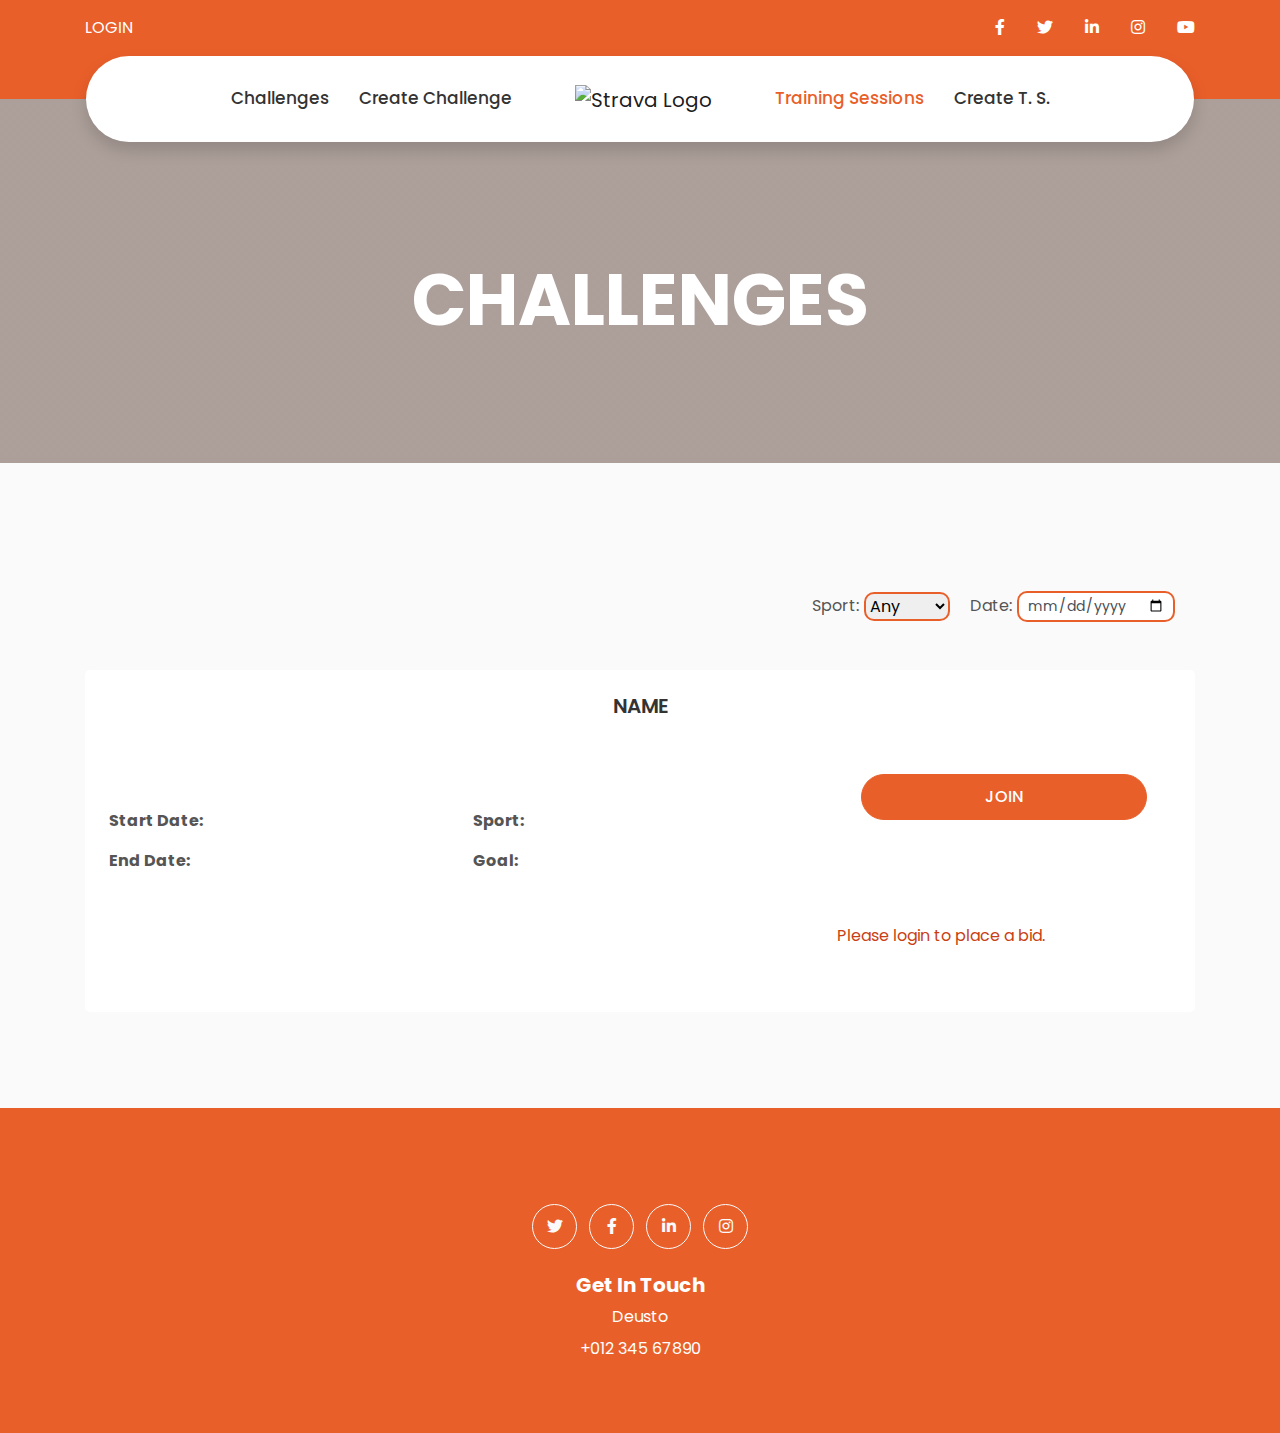
==== client/src/main/resources/templates/challengeList.html @ 9c3521f0 "challenge" ====
<!DOCTYPE html>
<html lang="en">

<head>
    <meta charset="utf-8">
    <title>Challenges</title>
    <meta content="width=device-width, initial-scale=1.0" name="viewport">
    <meta content="Free HTML Templates" name="keywords">
    <meta content="Free HTML Templates" name="description">

    <!-- Favicon -->
    <link href="img/favicon.ico" rel="icon">

    <!-- Google Web Fonts -->
    <link rel="preconnect" href="https://fonts.gstatic.com">
    <link href="https://fonts.googleapis.com/css2?family=Poppins:wght@400;500;600;700&display=swap" rel="stylesheet">

    <!-- Font Awesome -->
    <link href="https://cdnjs.cloudflare.com/ajax/libs/font-awesome/5.10.0/css/all.min.css" rel="stylesheet">


    <!-- Customized Bootstrap Stylesheet -->
    <link th:href="@{/style.min.css}" rel="stylesheet">
    <link href="../static/style.min.css" rel="stylesheet">

</head>

<body>
    <!-- Topbar Start -->
    <div class="container-fluid bg-primary py-3 d-none d-md-block">
        <div class="container">
            <div class="row">
                <div class="col-md-6 text-center text-lg-left mb-2 mb-lg-0">
                    <div class="d-inline-flex align-items-center">
                        <a class="text-white pr-3" href="">LOGIN</a>
                    </div>
                </div>
                <div class="col-md-6 text-center text-lg-right">
                    <div class="d-inline-flex align-items-center">
                        <a class="text-white px-3" href="">
                            <i class="fab fa-facebook-f"></i>
                        </a>
                        <a class="text-white px-3" href="">
                            <i class="fab fa-twitter"></i>
                        </a>
                        <a class="text-white px-3" href="">
                            <i class="fab fa-linkedin-in"></i>
                        </a>
                        <a class="text-white px-3" href="">
                            <i class="fab fa-instagram"></i>
                        </a>
                        <a class="text-white pl-3" href="">
                            <i class="fab fa-youtube"></i>
                        </a>
                    </div>
                </div>
            </div>
        </div>
    </div>
    <!-- Topbar End -->


    <!-- Navbar Start -->
    <div class="container-fluid position-relative nav-bar p-0">
        <div class="container-lg position-relative p-0 px-lg-3" style="z-index: 9;">
            <nav class="navbar navbar-expand-lg bg-white navbar-light shadow p-lg-0">
                <a href="index.html" class="navbar-brand d-block d-lg-none">
                    <h1 class="m-0 display-4 text-primary">CREAM</h1>
                </a>
                <button type="button" class="navbar-toggler" data-toggle="collapse" data-target="#navbarCollapse">
                    <span class="navbar-toggler-icon"></span>
                </button>
                <div class="collapse navbar-collapse justify-content-between" id="navbarCollapse">
                    <div class="navbar-nav ml-auto py-0">
                        <a href="index.html" class="nav-item nav-link">Challenges</a>
                        <a href="about.html" class="nav-item nav-link">Create Challenge</a>
                    </div>
					<div>
						
						<a href="index.html" class="navbar-brand mx-5 d-none d-lg-block" style="display: flex; align-items: center; justify-content: center;">
						    <img style="width: 15rem;" class="m-0" src="https://i0.wp.com/www.interhacktives.com/wp-content/uploads/2014/02/strava.png?fit=595%2C337&ssl=1" alt="Strava Logo">
						</a>
					</div>
                    <div class="navbar-nav mr-auto py-0">
                        <a href="service.html" class="nav-item nav-link active">Training Sessions</a>
                        <a href="gallery.html" class="nav-item nav-link">Create T. S.</a>
                    </div>
                </div>
            </nav>
        </div>
    </div>
    <!-- Navbar End -->


    <!-- Header Start -->
    <div class="jumbotron jumbotron-fluid page-header">
        <div class="container text-center py-5">
            <h1 class="text-white display-3 mt-lg-5">CHALLENGES</h1>
        </div>
    </div>
    <!-- Header End -->


    <!-- Services Start -->
    <div class="container-fluid py-5">
        <div class="container py-5">


			<div class="d-flex justify-content-end align-items-center mb-4">
			    <form th:action="@{/activeChallenges}" method="get" class="d-flex align-items-center me-3">
			        <label for="filterSport" class="form-label mb-0 me-2">Sport:</label>
			        <select name="filterSport" id="filterSport" class="form-select form-select-sm w-auto" onchange="this.form.submit()">
			            <option value="ANY" th:selected="${filterSport == 'ANY'}">Any</option>
			            <option value="RUNNING" th:selected="${filterSport == 'RUNNING'}">Running</option>
			            <option value="CYCLING" th:selected="${filterSport == 'CYCLING'}">Cycling</option>
			        </select>
			    </form>
				<form th:action="@{/activeChallenges}" method="get" class="d-flex align-items-center">
					<label for="date" class="form-label mb-0 me-2">Date:</label>
					<input type="date" name="filterDate" id="date" class="inputdate form-control form-control-sm w-auto" onchange="this.form.submit()">
				</form>
			</div>

            <div class="d-flex justify-content-between align-items-center mb-4">
            </div>



            <div class="row mt-4" th:each="challenge : ${challenges}">
                <div class="col-12">
                    <div class="owl-carousel service-carousel">
                        <div class="service-item">

                            <div class="position-relative text-left bg-light rounded p-4 pb-5">
                                <h5 th:text="${challenge.name}" class="font-weight-semi-bold mb-3 text-center">NAME</h5>
                                <div class="row align-items-center" style="height: auto;">
                                    <div class="col-md-4 d-flex flex-column justify-content-center">
                                        <p><strong>Start Date: </strong><span th:text="${#dates.format(challenge.startDate, 'yyyy-MM-dd')}"></span></p>
                                        <p><strong>End Date: </strong><span th:text="${#dates.format(challenge.endDate, 'yyyy-MM-dd')}"></span></p>
                                    </div>
                                    <div class="col-md-4 d-flex flex-column justify-content-center">
                                        <p><strong>Sport: </strong><span th:text="${challenge.sport}"></span></p>
                                        <p><strong>Goal: </strong><span th:text="${challenge.goal}"></span><span th:text="${challenge.isDistance ? ' km' : ' h'}"></span></p>
                                    </div>
                                    <div th:if="${token != null && challenge != null}" class="col-md-4 d-flex flex-column justify-content-center">
										<form th:action="@{/challenge(redirectUrl=${currentUrl})}" method="post" class="p-4" style="display: flex; flex-direction: column;">
											<input type="hidden" th:name="id" th:value="${challenge.id}" />
                                        	<button class="btn btn-primary mt-3 joinbutton">JOIN</button>
										</form>										
										<p th:if="${errorMessageId == challenge.id}" th:text="${errorMessage}" class="text-danger mt-4"></p>
										<p th:if="${successMessageId == challenge.id}" th:text="${successMessage}" class="text-success mt-4"></p>
										<p th:if="${token == null}" class="text-danger">Please <a th:href="@{/login(redirectUrl=${currentUrl})}">login</a> to place a bid.</p>
                                    </div>
                                </div>
                                <div class="text-center">
                                </div>
                            </div>
                            
                        </div>
                    </div>
                </div>
            </div>
        </div>
    </div>
    <!-- Services End -->

    <!-- Footer Start -->
    <div class="container-fluid footer bg-orange" style="color : white;">
        <div class="container text-center py-5">
            <div class="row">
                <div class="col-12 mb-4">
                <img width= "20%" style="margin: 0;" class="m-0 display-4 text-primary" src="https://d3nn82uaxijpm6.cloudfront.net/assets/website_v2/svgs/strava-white-cfde2bcc58a56430af3519272109b1c6a8f089d7bdc85b311bfaae63dd448751.svg" alt="" >
                </div>
                <div class="col-12 mb-4">
                    <a class="btn btn-outline-secondary btn-social mr-2" href="#"><i class="fab fa-twitter"></i></a>
                    <a class="btn btn-outline-secondary btn-social mr-2" href="#"><i class="fab fa-facebook-f"></i></a>
                    <a class="btn btn-outline-secondary btn-social mr-2" href="#"><i class="fab fa-linkedin-in"></i></a>
                    <a class="btn btn-outline-secondary btn-social" href="#"><i class="fab fa-instagram"></i></a>
                </div>
                        <div class="col-12 mb-4 text-center text-sm-center">
                            <h5 style="color: white;" class="font-weight-bold mb-2">Get In Touch</h5>
                            <p class="mb-2">Deusto</p>
                            <p class="mb-0">+012 345 67890</p>
                        </div>
            </div>
        </div>
    </div>
    <!-- Footer End -->


    <!-- Back to Top -->
    <a href="#" class="btn btn-secondary px-2 back-to-top"><i class="fa fa-angle-double-up"></i></a>


</body>

</html>
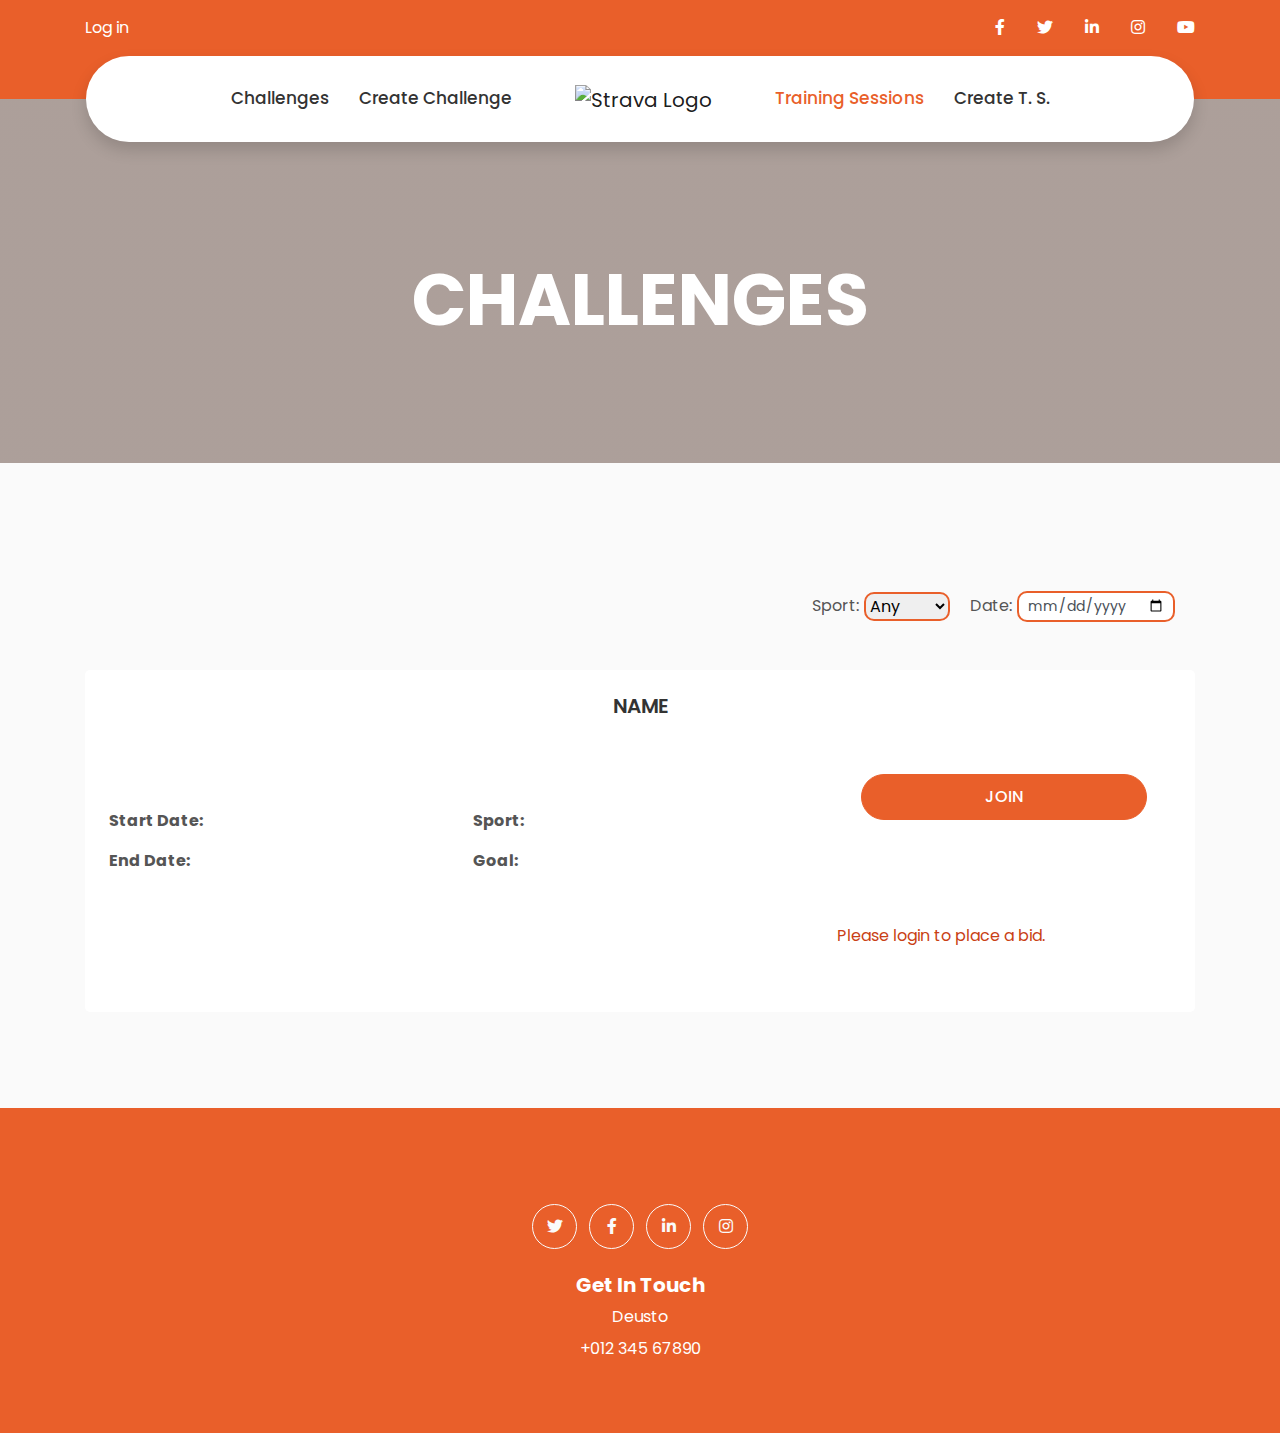
==== commit abbe38c0: "Con redirecciones" ====
--- a/client/src/main/resources/templates/challengeList.html
+++ b/client/src/main/resources/templates/challengeList.html
@@ -32,7 +32,7 @@
             <div class="row">
                 <div class="col-md-6 text-center text-lg-left mb-2 mb-lg-0">
                     <div class="d-inline-flex align-items-center">
-                        <a class="text-white pr-3" href="">LOGIN</a>
+                        <a class="text-white pr-3" th:href="@{/login(redirectUrl=${currentUrl})}">Log in</a>
                     </div>
                 </div>
                 <div class="col-md-6 text-center text-lg-right">
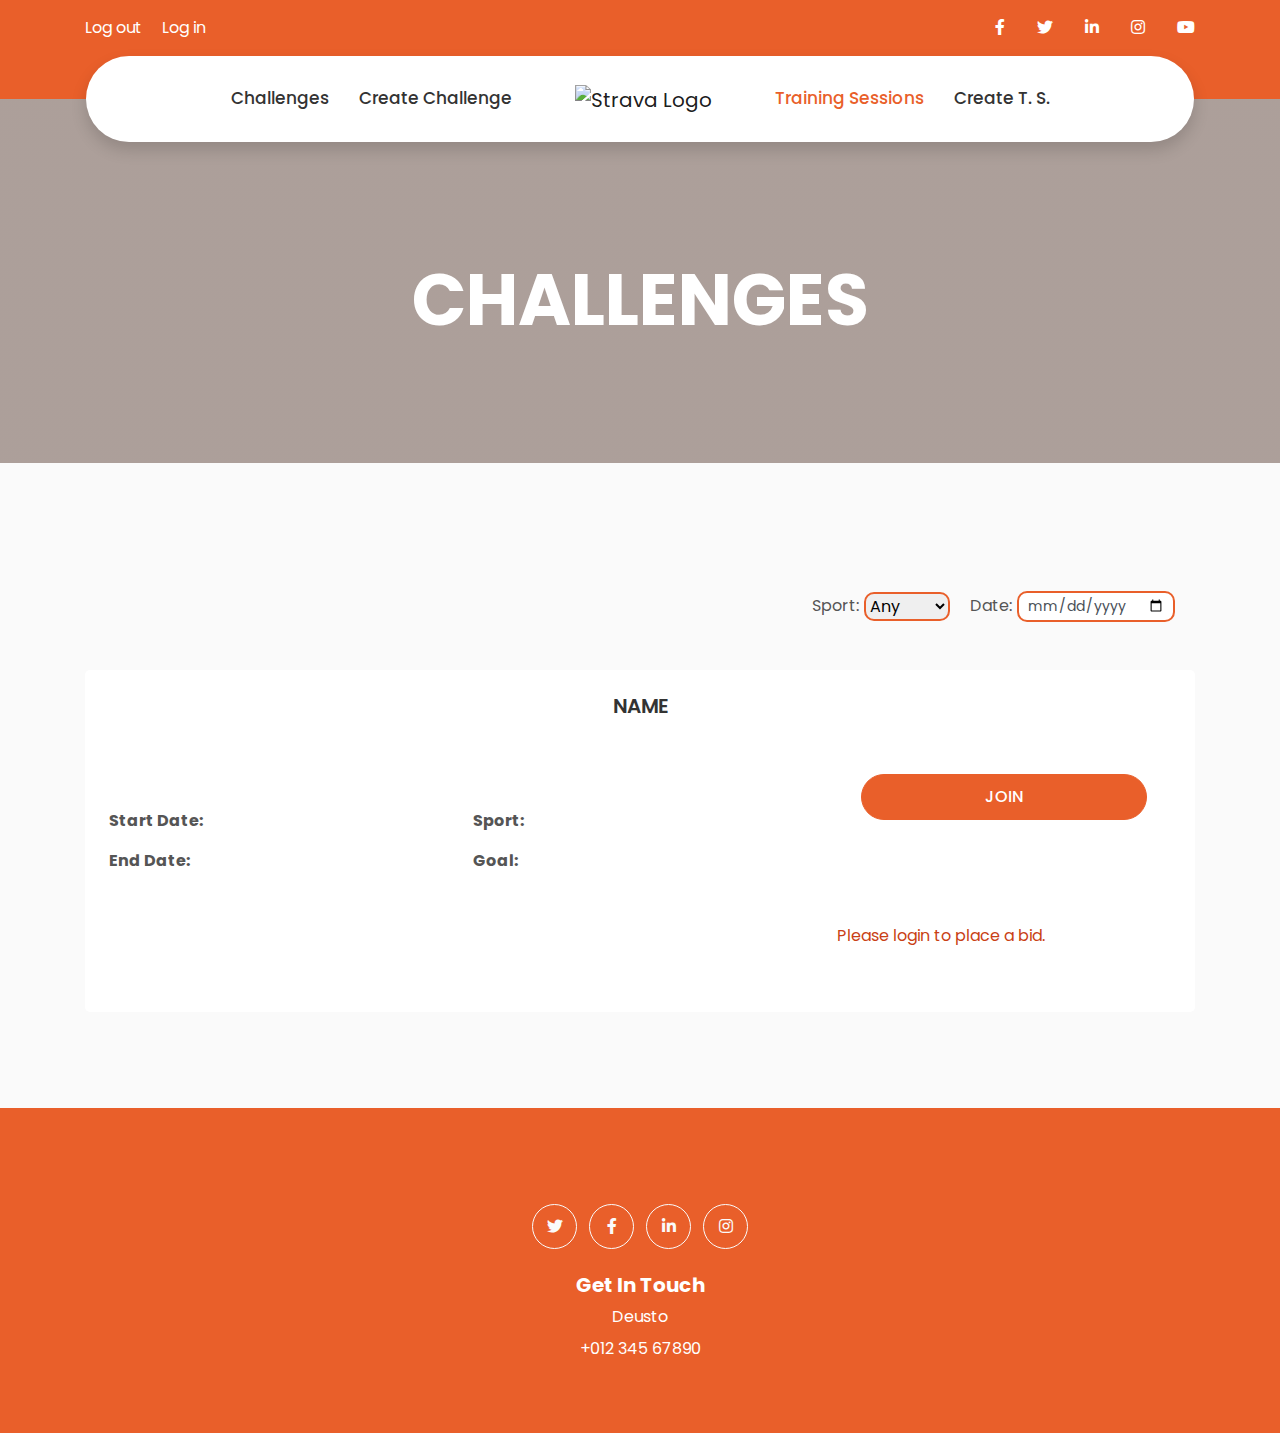
==== commit f9bd5be8: "Cerrar sesión" ====
--- a/client/src/main/resources/templates/challengeList.html
+++ b/client/src/main/resources/templates/challengeList.html
@@ -31,9 +31,13 @@
         <div class="container">
             <div class="row">
                 <div class="col-md-6 text-center text-lg-left mb-2 mb-lg-0">
-                    <div class="d-inline-flex align-items-center">
+					<div th:if="${token}" class="d-inline-flex align-items-center">
+					    <a class="text-white pr-3" th:href="@{/logout(token=${token})}">Log out</a>
+					</div>
+					<div th:unless="${token}" class="d-inline-flex align-items-center">
                         <a class="text-white pr-3" th:href="@{/login(redirectUrl=${currentUrl})}">Log in</a>
                     </div>
+
                 </div>
                 <div class="col-md-6 text-center text-lg-right">
                     <div class="d-inline-flex align-items-center">
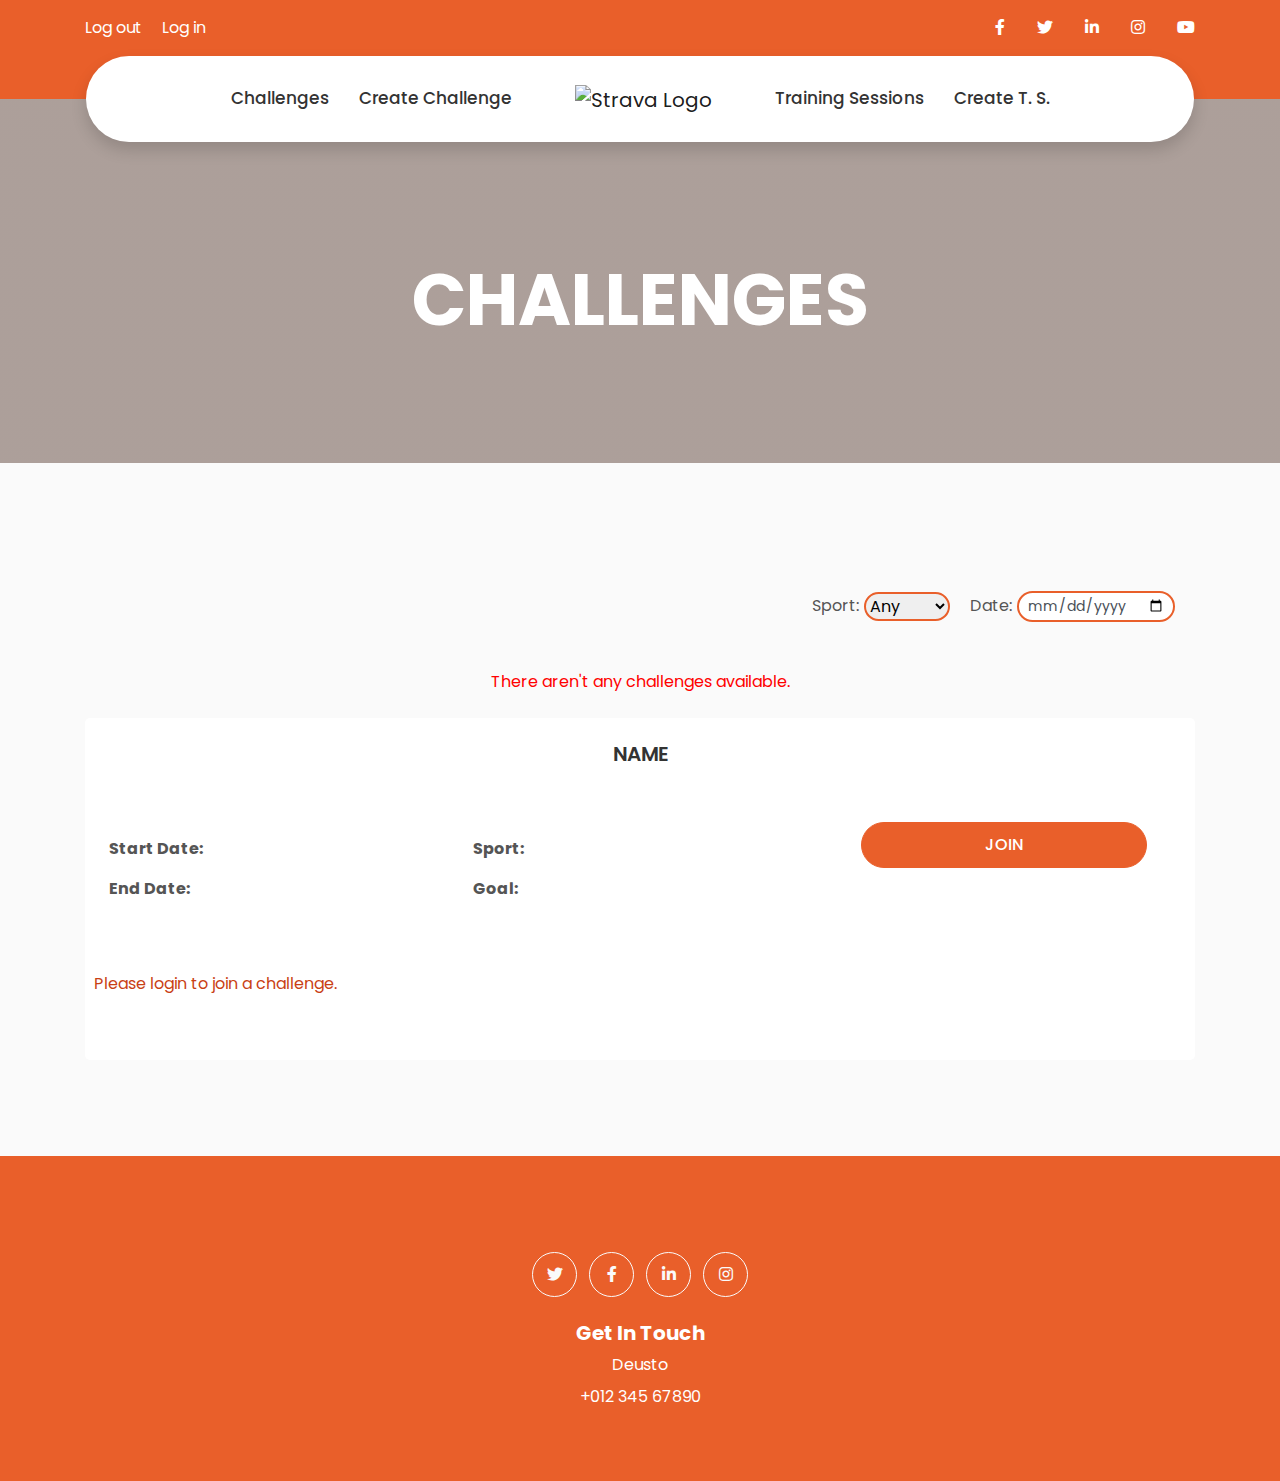
==== commit bf536c2e: "Merge branch 'main' of https://github.com/benramort/SoftwareDesignProject" ====
--- a/client/src/main/resources/templates/challengeList.html
+++ b/client/src/main/resources/templates/challengeList.html
@@ -64,36 +64,36 @@
     <!-- Topbar End -->
 
 
-    <!-- Navbar Start -->
-    <div class="container-fluid position-relative nav-bar p-0">
-        <div class="container-lg position-relative p-0 px-lg-3" style="z-index: 9;">
-            <nav class="navbar navbar-expand-lg bg-white navbar-light shadow p-lg-0">
-                <a href="index.html" class="navbar-brand d-block d-lg-none">
-                    <h1 class="m-0 display-4 text-primary">CREAM</h1>
-                </a>
-                <button type="button" class="navbar-toggler" data-toggle="collapse" data-target="#navbarCollapse">
-                    <span class="navbar-toggler-icon"></span>
-                </button>
-                <div class="collapse navbar-collapse justify-content-between" id="navbarCollapse">
-                    <div class="navbar-nav ml-auto py-0">
-                        <a href="index.html" class="nav-item nav-link">Challenges</a>
-                        <a href="about.html" class="nav-item nav-link">Create Challenge</a>
-                    </div>
+	<!-- Navbar Start -->
+	<div class="container-fluid position-relative nav-bar p-0">
+	    <div class="container-lg position-relative p-0 px-lg-3" style="z-index: 9;">
+	        <nav class="navbar navbar-expand-lg bg-white navbar-light shadow p-lg-0">
+	            <a href="index.html" class="navbar-brand d-block d-lg-none">
+	                <h1 class="m-0 display-4 text-primary">CREAM</h1>
+	            </a>
+	            <button type="button" class="navbar-toggler" data-toggle="collapse" data-target="#navbarCollapse">
+	                <span class="navbar-toggler-icon"></span>
+	            </button>
+	            <div class="collapse navbar-collapse justify-content-between" id="navbarCollapse">
+	                <div class="navbar-nav ml-auto py-0">
+	                    <a th:href="@{/activeChallenges}" class="nav-item nav-link">Challenges</a>
+	                    <a th:href="@{/challenges}" class="nav-item nav-link">Create Challenge</a>
+	                </div>
 					<div>
 						
-						<a href="index.html" class="navbar-brand mx-5 d-none d-lg-block" style="display: flex; align-items: center; justify-content: center;">
+						<a th:href="@{/index}" class="navbar-brand mx-5 d-none d-lg-block" style="display: flex; align-items: center; justify-content: center;">
 						    <img style="width: 15rem;" class="m-0" src="https://i0.wp.com/www.interhacktives.com/wp-content/uploads/2014/02/strava.png?fit=595%2C337&ssl=1" alt="Strava Logo">
 						</a>
 					</div>
-                    <div class="navbar-nav mr-auto py-0">
-                        <a href="service.html" class="nav-item nav-link active">Training Sessions</a>
-                        <a href="gallery.html" class="nav-item nav-link">Create T. S.</a>
-                    </div>
-                </div>
-            </nav>
-        </div>
-    </div>
-    <!-- Navbar End -->
+	                <div class="navbar-nav mr-auto py-0">
+	                    <a th:href="@{/trainingSessions}" class="nav-item nav-link">Training Sessions</a>
+	                    <a th:href="@{/trainingSession}" class="nav-item nav-link">Create T. S.</a>
+	                </div>
+	            </div>
+	        </nav>
+	    </div>
+	</div>
+	<!-- Navbar End -->
 
 
     <!-- Header Start -->
@@ -114,22 +114,25 @@
 			    <form th:action="@{/activeChallenges}" method="get" class="d-flex align-items-center me-3">
 			        <label for="filterSport" class="form-label mb-0 me-2">Sport:</label>
 			        <select name="filterSport" id="filterSport" class="form-select form-select-sm w-auto" onchange="this.form.submit()">
-			            <option value="ANY" th:selected="${filterSport == 'ANY'}">Any</option>
-			            <option value="RUNNING" th:selected="${filterSport == 'RUNNING'}">Running</option>
-			            <option value="CYCLING" th:selected="${filterSport == 'CYCLING'}">Cycling</option>
+			            <option value="ANY" th:selected="${filterSport.name() == 'ANY'}">Any</option>
+			            <option value="RUNNING" th:selected="${filterSport.name() == 'RUNNING'}">Running</option>
+			            <option value="CYCLING" th:selected="${filterSport.name() == 'CYCLING'}">Cycling</option>
 			        </select>
 			    </form>
-				<form th:action="@{/activeChallenges}" method="get" class="d-flex align-items-center">
-					<label for="date" class="form-label mb-0 me-2">Date:</label>
-					<input type="date" name="filterDate" id="date" class="inputdate form-control form-control-sm w-auto" onchange="this.form.submit()">
-				</form>
+
+			    <form th:action="@{/activeChallenges}" method="get" class="d-flex align-items-center">
+			        <label for="date" class="form-label mb-0 me-2">Date:</label>
+			        <input type="date" name="filterDate" id="date" 
+			               class="inputdate form-control form-control-sm w-auto" 
+			               th:value="${#dates.format(filterDate, 'yyyy-MM-dd')}" onchange="this.form.submit()">
+			    </form>
 			</div>
 
             <div class="d-flex justify-content-between align-items-center mb-4">
             </div>
 
 
-
+			<p th:if="${challenges == null or challenges.isEmpty()}" class="errorMessage fs-5">There aren't any challenges available.</p>
             <div class="row mt-4" th:each="challenge : ${challenges}">
                 <div class="col-12">
                     <div class="owl-carousel service-carousel">
@@ -147,14 +150,14 @@
                                         <p><strong>Goal: </strong><span th:text="${challenge.goal}"></span><span th:text="${challenge.isDistance ? ' km' : ' h'}"></span></p>
                                     </div>
                                     <div th:if="${token != null && challenge != null}" class="col-md-4 d-flex flex-column justify-content-center">
-										<form th:action="@{/challenge(redirectUrl=${currentUrl})}" method="post" class="p-4" style="display: flex; flex-direction: column;">
+										<form th:action="@{/activeChallenge(redirectUrl=${currentUrl})}" method="post" class="p-4" style="display: flex; flex-direction: column;">
 											<input type="hidden" th:name="id" th:value="${challenge.id}" />
                                         	<button class="btn btn-primary mt-3 joinbutton">JOIN</button>
 										</form>										
 										<p th:if="${errorMessageId == challenge.id}" th:text="${errorMessage}" class="text-danger mt-4"></p>
 										<p th:if="${successMessageId == challenge.id}" th:text="${successMessage}" class="text-success mt-4"></p>
-										<p th:if="${token == null}" class="text-danger">Please <a th:href="@{/login(redirectUrl=${currentUrl})}">login</a> to place a bid.</p>
                                     </div>
+										<p th:if="${token == null}" class="text-danger">Please <a th:href="@{/login(redirectUrl=${currentUrl})}">login</a> to join a challenge.</p>
                                 </div>
                                 <div class="text-center">
                                 </div>
